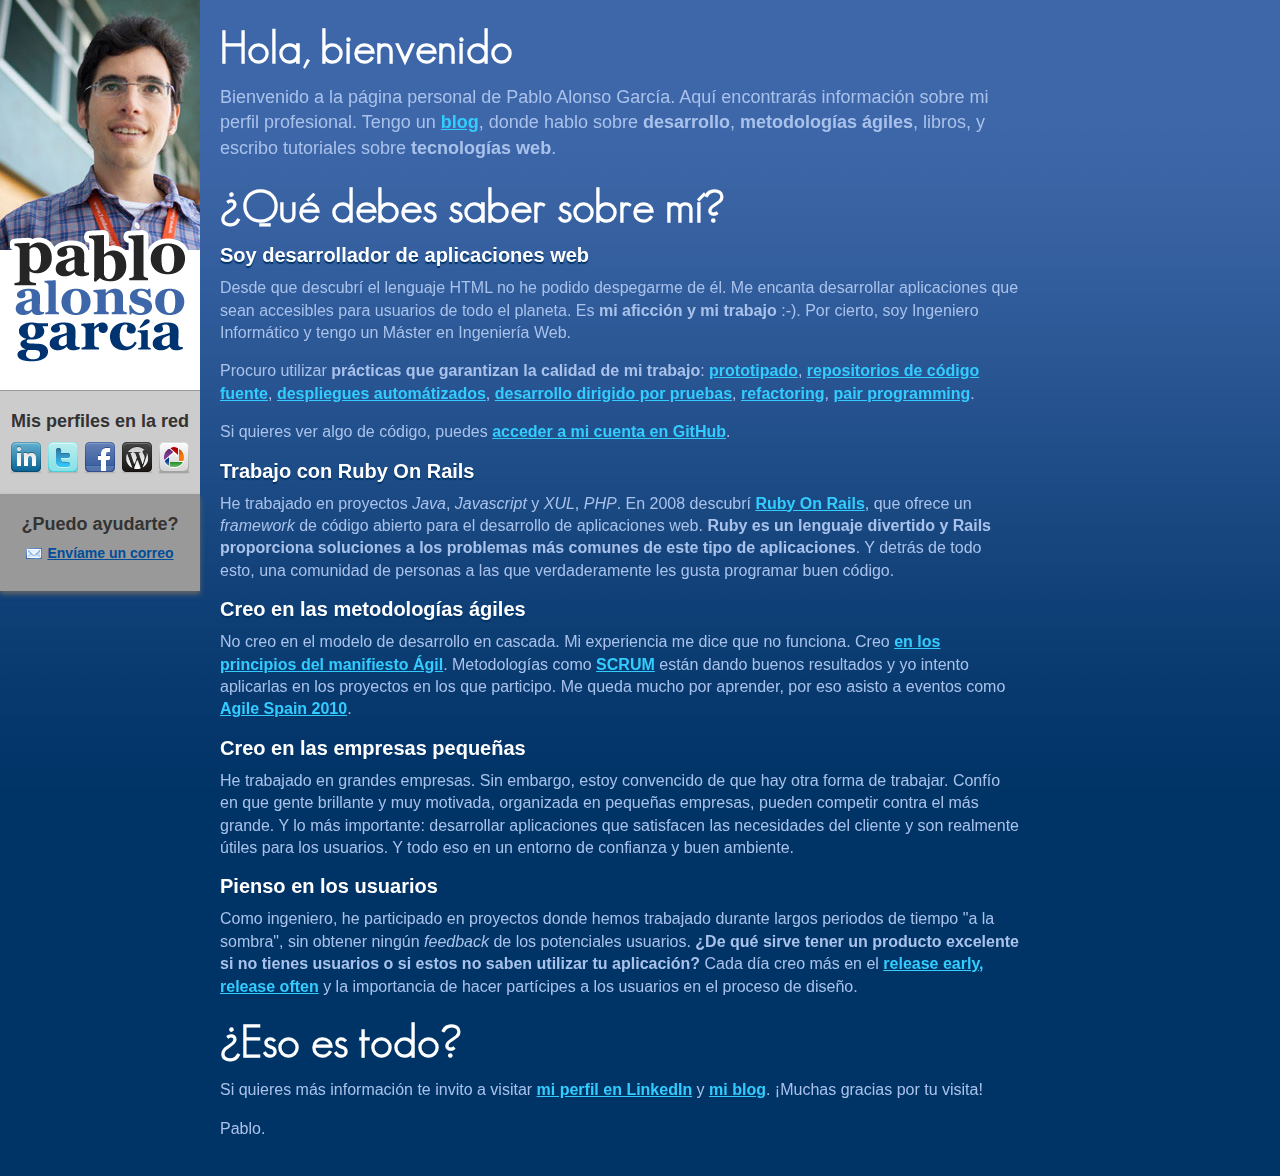
==== index.html @ cf3626a6 "Initial commit" ====
<?xml version="1.0" encoding="UTF-8"?>
<!DOCTYPE html PUBLIC "-//W3C//DTD XHTML 1.1//EN"
	"http://www.w3.org/TR/xhtml11/DTD/xhtml11.dtd">

<html xmlns="http://www.w3.org/1999/xhtml" xml:lang="en">
<head>
	<title>Pablo Alonso García. Desarrollador de software</title>
	<link rel="stylesheet" href="web/css/style.css" type="text/css" media="screen" />
  <script type="text/javascript" src="web/js/jquery-1.4.4.min.js"></script>
  <script type="text/javascript">
    $(function(){
      $("a[rel='external']").click(function(){
        $(this).attr('target', '_blank');
      });
    });
  </script>
</head>
<body>
  <div id="sidebar">
    <h1>Pablo Alonso García</h1>
    <div id="profiles" class="sidebar-box">
      <h2>Mis perfiles en la red</h2>
      <ul>
				<li class="linkedin"><a href="http://es.linkedin.com/in/alonsogarciapablo" rel="external">Mi perfil en LinkedIn</a></li> 
				<li class="twitter"><a href="http://twitter.com/_pablo_alonso" rel="external">Mi perfil en Twitter</a></li> 
				<li class="facebook"><a href="http://www.facebook.com/alonsogarciapablo" rel="external">Mi perfil en Facebook</a></li> 
				<li class="wordpress"><a href="/blog" rel="external">Mi blog</a></li> 
				<li class="picasa"><a href="http://picasaweb.google.com/alonsogarciapablo" rel="external">Mis fotos en Picasa</a></li> 
			</ul>
    </div>
    <div id="contact" class="sidebar-box">
      <h2>¿Puedo ayudarte?</h2>
      <p id="email"><a href="mailto:alonsogarciapablo@(REMOVE_THIS)gmail.com">Envíame un correo</a></p>
    </div>
  </div>
  <div id="contents">
    <h2>Hola, bienvenido</h2>
    <p class="intro">Bienvenido a la página personal de Pablo Alonso García. Aquí encontrarás información sobre mi perfil profesional. Tengo un <a href="/blog">blog</a>, donde hablo sobre <strong>desarrollo</strong>, <strong>metodologías ágiles</strong>, libros, y escribo tutoriales sobre <strong>tecnologías web</strong>.</p>
    <h2>¿Qué debes saber sobre mí?</h2>
    <h3>Soy desarrollador de aplicaciones web</h3>
    <p>Desde que descubrí el lenguaje HTML no he podido despegarme de él. Me encanta desarrollar aplicaciones que sean accesibles para usuarios de todo el planeta. Es <strong>mi aficción y mi trabajo</strong> :-). Por cierto, soy Ingeniero Informático y tengo un Máster en Ingeniería Web.</p>
    <p>Procuro utilizar <strong>prácticas que garantizan la calidad de mi trabajo</strong>: <a href="http://en.wikipedia.org/wiki/Software_prototyping" rel="external">prototipado</a>, <a href="http://en.wikipedia.org/wiki/Revision_control" rel="external">repositorios de código fuente</a>, <a href="http://en.wikipedia.org/wiki/Build_automation" rel="external">despliegues automátizados</a>, <a href="http://en.wikipedia.org/wiki/Test-driven_development" rel="external">desarrollo dirigido por pruebas</a>, <a href="http://en.wikipedia.org/wiki/Refactoring" rel="external">refactoring</a>, <a href="http://en.wikipedia.org/wiki/Pair-programming" rel="external">pair programming</a>.</p>
    <p>Si quieres ver algo de código, puedes <a href="https://github.com/alonsogarciapablo" rel="external">acceder a mi cuenta en GitHub</a>.</p>
    <h3>Trabajo con Ruby On Rails</h3>
    <p>He trabajado en proyectos <i>Java</i>, <i>Javascript</i> y <i>XUL</i>, <i>PHP</i>. En 2008 descubrí <a href="http://rubyonrails.org/" rel="external">Ruby On Rails</a>, que ofrece un <i>framework</i> de código abierto para el desarrollo de aplicaciones web. <strong>Ruby es un lenguaje divertido y Rails proporciona soluciones a los problemas más comunes de este tipo de aplicaciones</strong>. Y detrás de todo esto, una comunidad de personas a las que verdaderamente les gusta programar buen código.</p>
    <h3>Creo en las metodologías ágiles</h3>
    <p>No creo en el modelo de desarrollo en cascada. Mi experiencia me dice que no funciona. Creo <a href="http://agilemanifesto.org/principles.html" rel="external">en los principios del manifiesto Ágil</a>. Metodologías como <a href="http://en.wikipedia.org/wiki/Scrum_(development)" rel="external">SCRUM</a> están dando buenos resultados y yo intento aplicarlas en los proyectos en los que participo. Me queda mucho por aprender, por eso asisto a eventos como <a href="http://alonsogarciapablo.com/blog/retrospectiva-de-agile-spain-2010-la-primera-conferencia-sobre-metodos-agiles-en-espana/">Agile Spain 2010</a>.</p>
    <h3>Creo en las empresas pequeñas</h3>
    <p>He trabajado en grandes empresas. Sin embargo, estoy convencido de que hay otra forma de trabajar. Confío en que gente brillante y muy motivada, organizada en pequeñas empresas, pueden competir contra el más grande. Y lo más importante: desarrollar aplicaciones que satisfacen las necesidades del cliente y son realmente útiles para los usuarios. Y todo eso en un entorno de confianza y buen ambiente.</p>
    <h3>Pienso en los usuarios</h3>
    <p>Como ingeniero, he participado en proyectos donde hemos trabajado durante largos periodos de tiempo "a la sombra", sin obtener ningún <i>feedback</i> de los potenciales usuarios. <strong>¿De qué sirve tener un producto excelente si no tienes usuarios o si estos no saben utilizar tu aplicación?</strong> Cada día creo más en el <a href="http://en.wikipedia.org/wiki/Release_early,_release_often" rel="external">release early, release often</a> y la importancia de hacer partícipes a los usuarios en el proceso de diseño.</p>
    <h2>¿Eso es todo?</h2>
    <p>Si quieres más información te invito a visitar <a href="http://es.linkedin.com/in/alonsogarciapablo" rel="external">mi perfil en LinkedIn</a> y <a href="/blog" rel="external">mi blog</a>. ¡Muchas gracias por tu visita!</p>
    <p>Pablo.</p>
  </div>
</body>
</html>
---- web/css/style.css ----
@font-face {
  font-family: GeosansLight;
  src: url('./GeosansLight.ttf');
} 


* {
  margin:0;
  padding:0;
}
body {
  background:url(../images/background.jpg) repeat-x;
  font-size:x-small;
  font-family:Arial, Helvetica, sans-serif;
}

/* SIDEBAR */

#sidebar {
  background:url(../images/pablo-alonso-garcia.jpg) center top no-repeat white;
  padding-top:23em;
  position:fixed;
  top:0;
  width:20em;
}
h1 {
  background:url(../images/header.png) center top no-repeat;
  height:8em;
  text-indent:-4000px;
}
#sidebar h2 {
  color:#333;
  font-size:1.8em;
  text-align:center;
}
.sidebar-box {
  padding:2em 1em;
}

/** PROFILES **/

#profiles {
  background-color:#CCC;
  border-top:1px solid #999;
  overflow:hidden;
}
#profiles > ul {
  margin-top:1em;
  list-style-type:none;
}
#profiles > ul > li {
  float:left;
  margin-left:0.5em;
}
#profiles > ul > li:first-child {
  float:left;
  margin-left:0;
}
#profiles > ul > li > a {
  display:block;
  height:3.2em;
  text-indent:-1000em;
  width:3.2em;
}
li.linkedin a {  
  background:url(../images/linkedin_32.png) no-repeat;
}

li.wordpress a {  
  background:url(../images/wordpress_32.png) no-repeat;
}

li.twitter a {  
  background:url(../images/twitter_32.png) no-repeat;
}

li.facebook a {  
  background:url(../images/facebook_32.png) no-repeat;
}

li.picasa a {  
  background:url(../images/picasa_32.png) no-repeat;
}

/** CONTACT FORM **/

#contact {
  background-color:#999;
  -moz-box-shadow: 0px 3px 5px #666;
  -webkit-box-shadow: 0px 3px 5px #666;
  box-shadow: 0px 3px 5px #666;
}
#email {
  margin:1em 0;
  text-align:center;
  font-weight:bold;
}
#email > a {
  background:url(../images/email.png) left 52% no-repeat;
  color:#004D99;
  font-size:1.4em;
  padding:1em 0 1em 1.5em;
}

/* CONTENTS */

#contents {
  color:#a9c2eb;
  padding:2em;
  width:80em;
  position:absolute;
  top:0;
  left:20em;
}
#contents a {
  color:#3CF;
  font-weight:bold;
}
#contents > h2 {
  color:white;
  font-family:GeosansLight;
  font-size:4.5em;
  margin-bottom:0.25em;
}
#contents > h3 {
  color:white;
  font-size:2em;
  margin-bottom:0.5em;
  text-shadow: #003366 0px 2px 1px;
}
#contents > p {
  font-size:1.6em;
  line-height:140%;
  margin-bottom:1em;
}
#contents > p.intro {
  font-size:1.8em;
}
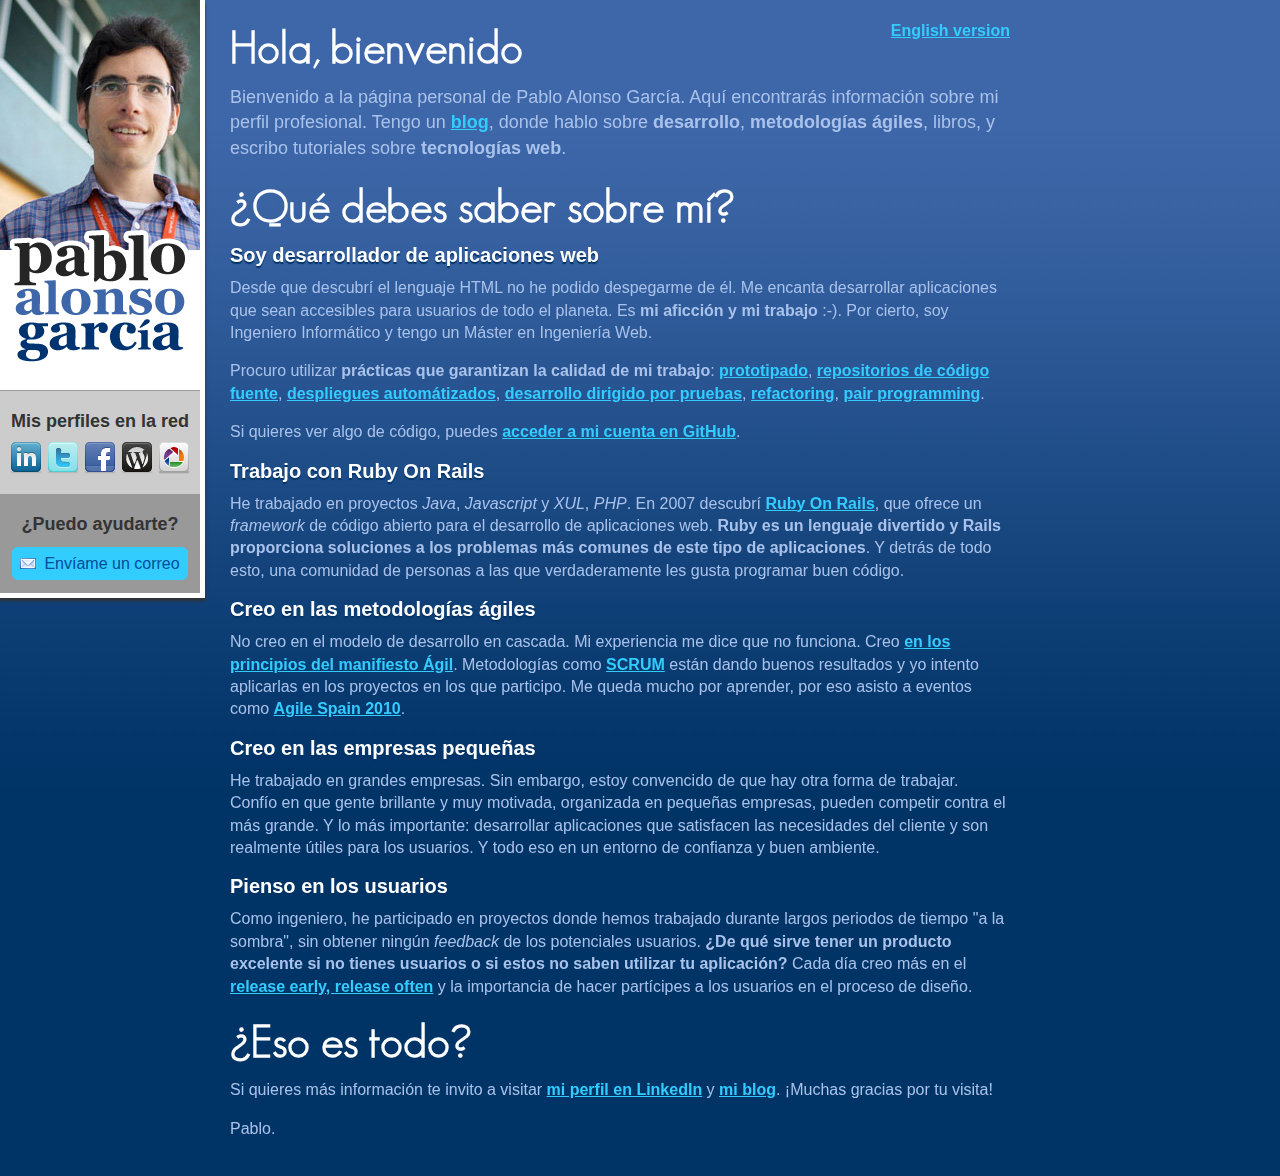
==== commit 53145800: "English version" ====
--- a/index.html
+++ b/index.html
@@ -34,6 +34,7 @@
     </div>
   </div>
   <div id="contents">
+    <p id="translate"><a href="index_en.html">English version</a></p>
     <h2>Hola, bienvenido</h2>
     <p class="intro">Bienvenido a la página personal de Pablo Alonso García. Aquí encontrarás información sobre mi perfil profesional. Tengo un <a href="/blog">blog</a>, donde hablo sobre <strong>desarrollo</strong>, <strong>metodologías ágiles</strong>, libros, y escribo tutoriales sobre <strong>tecnologías web</strong>.</p>
     <h2>¿Qué debes saber sobre mí?</h2>
@@ -42,7 +43,7 @@
     <p>Procuro utilizar <strong>prácticas que garantizan la calidad de mi trabajo</strong>: <a href="http://en.wikipedia.org/wiki/Software_prototyping" rel="external">prototipado</a>, <a href="http://en.wikipedia.org/wiki/Revision_control" rel="external">repositorios de código fuente</a>, <a href="http://en.wikipedia.org/wiki/Build_automation" rel="external">despliegues automátizados</a>, <a href="http://en.wikipedia.org/wiki/Test-driven_development" rel="external">desarrollo dirigido por pruebas</a>, <a href="http://en.wikipedia.org/wiki/Refactoring" rel="external">refactoring</a>, <a href="http://en.wikipedia.org/wiki/Pair-programming" rel="external">pair programming</a>.</p>
     <p>Si quieres ver algo de código, puedes <a href="https://github.com/alonsogarciapablo" rel="external">acceder a mi cuenta en GitHub</a>.</p>
     <h3>Trabajo con Ruby On Rails</h3>
-    <p>He trabajado en proyectos <i>Java</i>, <i>Javascript</i> y <i>XUL</i>, <i>PHP</i>. En 2008 descubrí <a href="http://rubyonrails.org/" rel="external">Ruby On Rails</a>, que ofrece un <i>framework</i> de código abierto para el desarrollo de aplicaciones web. <strong>Ruby es un lenguaje divertido y Rails proporciona soluciones a los problemas más comunes de este tipo de aplicaciones</strong>. Y detrás de todo esto, una comunidad de personas a las que verdaderamente les gusta programar buen código.</p>
+    <p>He trabajado en proyectos <i>Java</i>, <i>Javascript</i> y <i>XUL</i>, <i>PHP</i>. En 2007 descubrí <a href="http://rubyonrails.org/" rel="external">Ruby On Rails</a>, que ofrece un <i>framework</i> de código abierto para el desarrollo de aplicaciones web. <strong>Ruby es un lenguaje divertido y Rails proporciona soluciones a los problemas más comunes de este tipo de aplicaciones</strong>. Y detrás de todo esto, una comunidad de personas a las que verdaderamente les gusta programar buen código.</p>
     <h3>Creo en las metodologías ágiles</h3>
     <p>No creo en el modelo de desarrollo en cascada. Mi experiencia me dice que no funciona. Creo <a href="http://agilemanifesto.org/principles.html" rel="external">en los principios del manifiesto Ágil</a>. Metodologías como <a href="http://en.wikipedia.org/wiki/Scrum_(development)" rel="external">SCRUM</a> están dando buenos resultados y yo intento aplicarlas en los proyectos en los que participo. Me queda mucho por aprender, por eso asisto a eventos como <a href="http://alonsogarciapablo.com/blog/retrospectiva-de-agile-spain-2010-la-primera-conferencia-sobre-metodos-agiles-en-espana/">Agile Spain 2010</a>.</p>
     <h3>Creo en las empresas pequeñas</h3>
@@ -53,5 +54,19 @@
     <p>Si quieres más información te invito a visitar <a href="http://es.linkedin.com/in/alonsogarciapablo" rel="external">mi perfil en LinkedIn</a> y <a href="/blog" rel="external">mi blog</a>. ¡Muchas gracias por tu visita!</p>
     <p>Pablo.</p>
   </div>
+
+<script type="text/javascript">
+
+  var _gaq = _gaq || [];
+  _gaq.push(['_setAccount', 'UA-17819311-1']);
+  _gaq.push(['_trackPageview']);
+
+  (function() {
+    var ga = document.createElement('script'); ga.type = 'text/javascript'; ga.async = true;
+    ga.src = ('https:' == document.location.protocol ? 'https://ssl' : 'http://www') + '.google-analytics.com/ga.js';
+    var s = document.getElementsByTagName('script')[0]; s.parentNode.insertBefore(ga, s);
+  })();
+
+</script>
 </body>
 </html>
--- a/web/css/style.css
+++ b/web/css/style.css
@@ -2,7 +2,6 @@
   font-family: GeosansLight;
   src: url('./GeosansLight.ttf');
 } 
-
 
 * {
   margin:0;
@@ -18,6 +17,11 @@
 
 #sidebar {
   background:url(../images/pablo-alonso-garcia.jpg) center top no-repeat white;
+  border-right:5px solid white;
+  border-bottom:5px solid white;
+  -moz-box-shadow: 0px 3px 3px #333;
+  -webkit-box-shadow: 0px 3px 3px #333;
+  box-shadow: 0px 3px 3px #333;
   padding-top:23em;
   position:fixed;
   top:0;
@@ -82,32 +86,37 @@
   background:url(../images/picasa_32.png) no-repeat;
 }
 
-/** CONTACT FORM **/
+/** CONTACT **/
 
 #contact {
   background-color:#999;
-  -moz-box-shadow: 0px 3px 5px #666;
-  -webkit-box-shadow: 0px 3px 5px #666;
-  box-shadow: 0px 3px 5px #666;
 }
 #email {
-  margin:1em 0;
+  margin:2em 0 0 0;
   text-align:center;
-  font-weight:bold;
+
 }
 #email > a {
-  background:url(../images/email.png) left 52% no-repeat;
+  background:url(../images/email.png) 0.5em 52% no-repeat #3CF;
+  -moz-border-radius:6px;
+  -webkit-border-radius:6px;
+  border-radius:6px;
   color:#004D99;
-  font-size:1.4em;
-  padding:1em 0 1em 1.5em;
+  text-decoration:none;
+  font-size:1.6em;
+  padding:0.5em 0.5em 0.5em 2em;
+}
+#email > a:hover {
+  background-color:#004D99;
+  color:#3CF;
 }
 
 /* CONTENTS */
 
 #contents {
   color:#a9c2eb;
-  padding:2em;
-  width:80em;
+  padding:2em 3em;
+  width:78em;
   position:absolute;
   top:0;
   left:20em;
@@ -136,4 +145,6 @@
 #contents > p.intro {
   font-size:1.8em;
 }
-
+#contents > p#translate {
+  float:right;
+}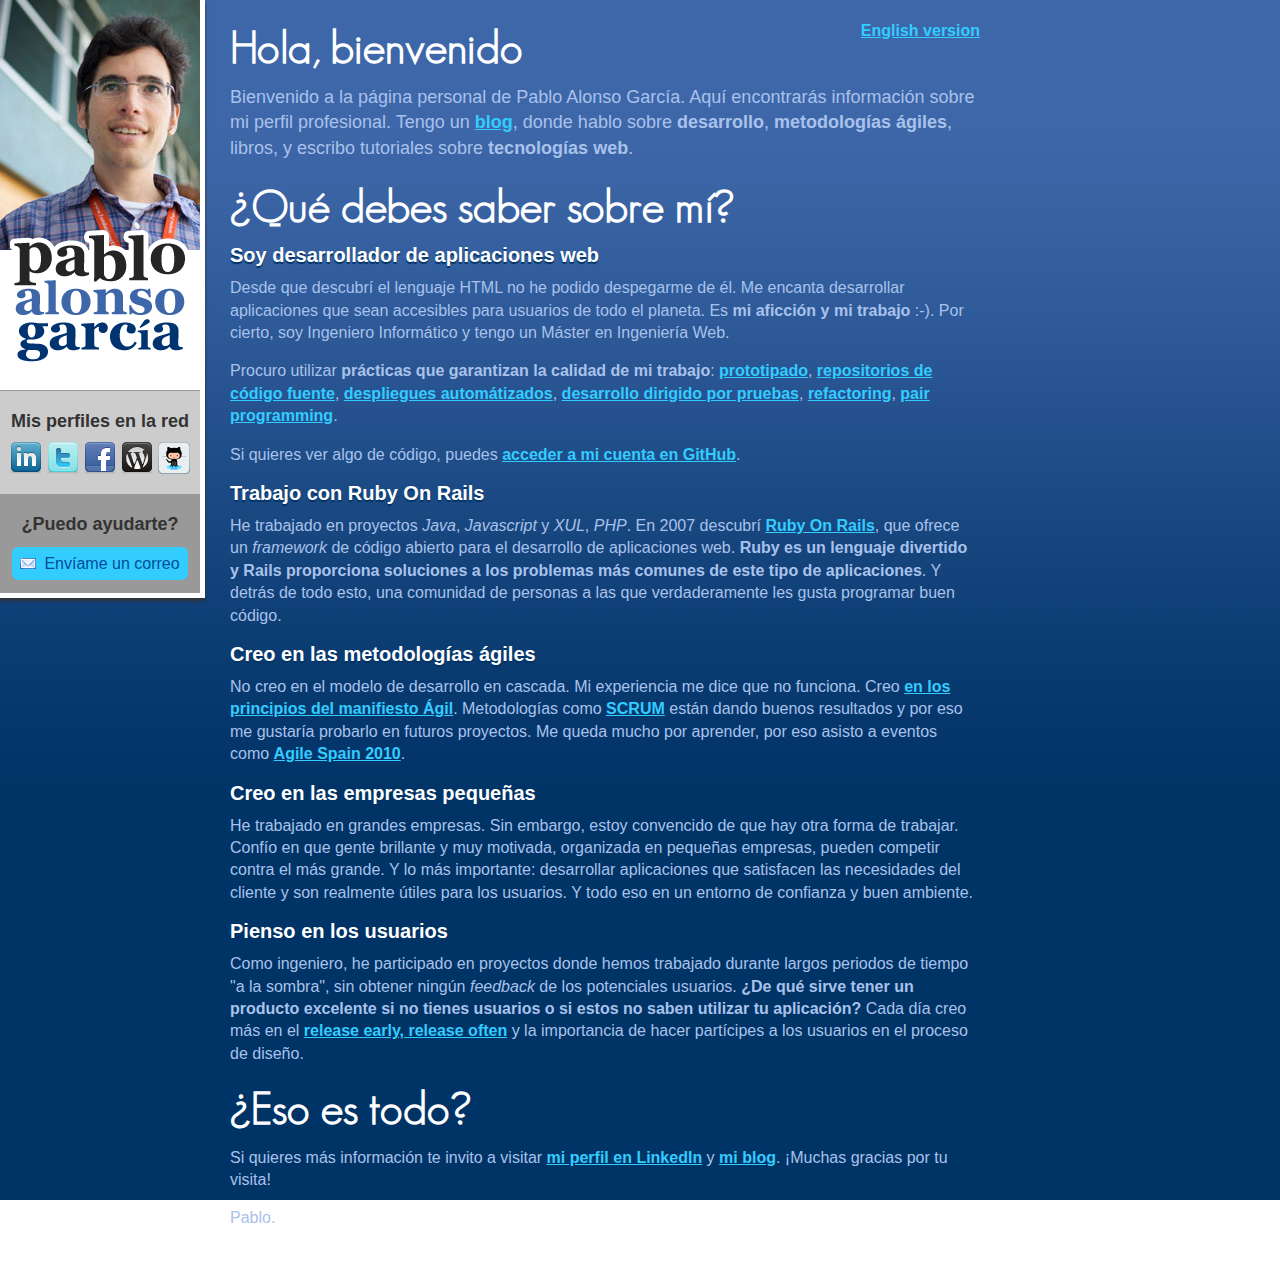
==== commit c54518f0: "Fixed some CSS layout problems. Added the github icon and link. Minor changes in texts" ====
--- a/index.html
+++ b/index.html
@@ -25,7 +25,7 @@
 				<li class="twitter"><a href="http://twitter.com/_pablo_alonso" rel="external">Mi perfil en Twitter</a></li> 
 				<li class="facebook"><a href="http://www.facebook.com/alonsogarciapablo" rel="external">Mi perfil en Facebook</a></li> 
 				<li class="wordpress"><a href="/blog" rel="external">Mi blog</a></li> 
-				<li class="picasa"><a href="http://picasaweb.google.com/alonsogarciapablo" rel="external">Mis fotos en Picasa</a></li> 
+				<li class="github"><a href="https://github.com/alonsogarciapablo" rel="external">Mi código en github</a></li> 
 			</ul>
     </div>
     <div id="contact" class="sidebar-box">
@@ -45,7 +45,7 @@
     <h3>Trabajo con Ruby On Rails</h3>
     <p>He trabajado en proyectos <i>Java</i>, <i>Javascript</i> y <i>XUL</i>, <i>PHP</i>. En 2007 descubrí <a href="http://rubyonrails.org/" rel="external">Ruby On Rails</a>, que ofrece un <i>framework</i> de código abierto para el desarrollo de aplicaciones web. <strong>Ruby es un lenguaje divertido y Rails proporciona soluciones a los problemas más comunes de este tipo de aplicaciones</strong>. Y detrás de todo esto, una comunidad de personas a las que verdaderamente les gusta programar buen código.</p>
     <h3>Creo en las metodologías ágiles</h3>
-    <p>No creo en el modelo de desarrollo en cascada. Mi experiencia me dice que no funciona. Creo <a href="http://agilemanifesto.org/principles.html" rel="external">en los principios del manifiesto Ágil</a>. Metodologías como <a href="http://en.wikipedia.org/wiki/Scrum_(development)" rel="external">SCRUM</a> están dando buenos resultados y yo intento aplicarlas en los proyectos en los que participo. Me queda mucho por aprender, por eso asisto a eventos como <a href="http://alonsogarciapablo.com/blog/retrospectiva-de-agile-spain-2010-la-primera-conferencia-sobre-metodos-agiles-en-espana/">Agile Spain 2010</a>.</p>
+    <p>No creo en el modelo de desarrollo en cascada. Mi experiencia me dice que no funciona. Creo <a href="http://agilemanifesto.org/principles.html" rel="external">en los principios del manifiesto Ágil</a>. Metodologías como <a href="http://en.wikipedia.org/wiki/Scrum_(development)" rel="external">SCRUM</a> están dando buenos resultados y por eso me gustaría probarlo en futuros proyectos. Me queda mucho por aprender, por eso asisto a eventos como <a href="http://alonsogarciapablo.com/blog/retrospectiva-de-agile-spain-2010-la-primera-conferencia-sobre-metodos-agiles-en-espana/">Agile Spain 2010</a>.</p>
     <h3>Creo en las empresas pequeñas</h3>
     <p>He trabajado en grandes empresas. Sin embargo, estoy convencido de que hay otra forma de trabajar. Confío en que gente brillante y muy motivada, organizada en pequeñas empresas, pueden competir contra el más grande. Y lo más importante: desarrollar aplicaciones que satisfacen las necesidades del cliente y son realmente útiles para los usuarios. Y todo eso en un entorno de confianza y buen ambiente.</p>
     <h3>Pienso en los usuarios</h3>
--- a/web/css/style.css
+++ b/web/css/style.css
@@ -8,7 +8,8 @@
   padding:0;
 }
 body {
-  background:url(../images/background.jpg) repeat-x;
+  background:url(../images/background.jpg) left top repeat-x;
+  background-attachment:fixed;
   font-size:x-small;
   font-family:Arial, Helvetica, sans-serif;
 }
@@ -86,6 +87,10 @@
   background:url(../images/picasa_32.png) no-repeat;
 }
 
+li.github a {  
+  background:url(../images/github_32.png) no-repeat;
+}
+
 /** CONTACT **/
 
 #contact {
@@ -116,10 +121,8 @@
 #contents {
   color:#a9c2eb;
   padding:2em 3em;
-  width:78em;
-  position:absolute;
-  top:0;
-  left:20em;
+  max-width:75em;
+  margin-left:20em;
 }
 #contents a {
   color:#3CF;
